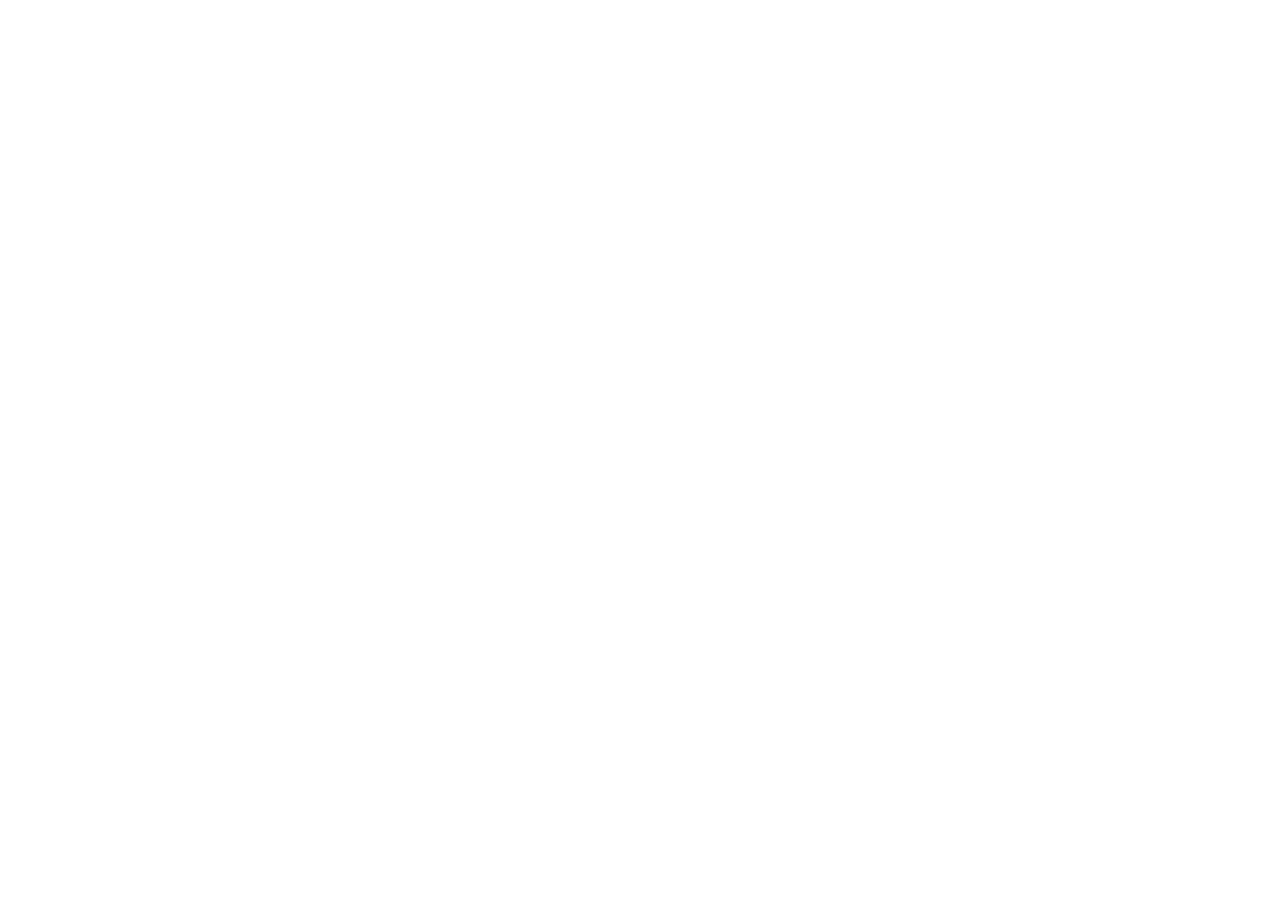
==== index.html @ 71f1d229 "Create Project files" ====
<!DOCTYPE html>
<html lang="en">

<head>
    <meta charset="UTF-8">
    <meta name="viewport" content="width=device-width, initial-scale=1.0">
    <title>Salmon Cookies</title>
    <link rel="stylesheet" href="css/style.css">
</head>

<body>


    <script src='/javascript/app.js'></script>
</body>

</html>
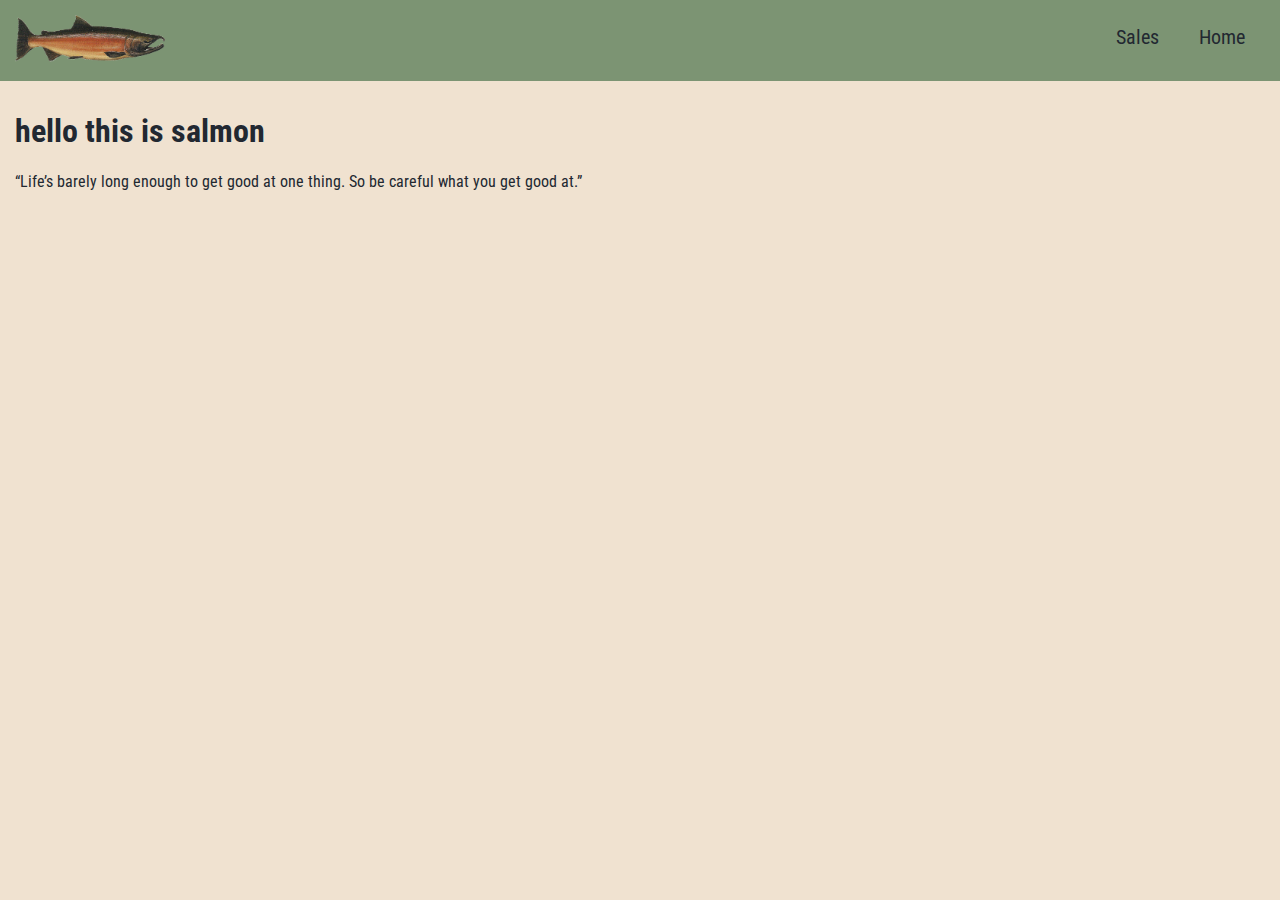
==== commit 80b1aa15: "build structure and design" ====
--- a/index.html
+++ b/index.html
@@ -6,12 +6,27 @@
     <meta name="viewport" content="width=device-width, initial-scale=1.0">
     <title>Salmon Cookies</title>
     <link rel="stylesheet" href="css/style.css">
+
+    <!-- font  -->
+    <link href="https://fonts.googleapis.com/css2?family=Roboto+Condensed&display=swap" rel="stylesheet">
+    <link href="https://fonts.googleapis.com/css2?family=Roboto+Slab:wght@300&display=swap" rel="stylesheet">
 </head>
 
-<body>
+<body class="roboto-condensed">
+    <header>
+        <nav>
+            <img class="logo" src="/images/salmon.png" alt="salmon">
+            <a href="sales.html" class="roboto-condensed">Home</a>
+            <a href="index.html" class="roboto-condensed">Sales</a>
+        </nav>
+
+    </header>
+    <main id="cookie-branches">
+        <h1>hello this is salmon</h1>
+        <p>“Life’s barely long enough to get good at one thing. So be careful what you get good at.”</p>
+    </main>
 
 
-    <script src='/javascript/app.js'></script>
 </body>
 
 </html>--- a/css/style.css
+++ b/css/style.css
@@ -0,0 +1,45 @@
+/* fonts style */
+.inconsolata{
+    font-family: 'Inconsolata', monospace;
+    color: #290001;
+}
+.roboto-condensed{
+    font-family: 'Roboto Condensed', sans-serif;
+    color:#222831;
+}
+.robot-slap{
+    font-family: 'Roboto Slab', serif;
+    background-color: #74c7b8;
+    color:#00303f;
+
+}
+
+/* elements style */
+body{
+    background-color: #f0e2d0;
+    margin: 0;
+}
+nav{
+    background-color: #7c9473;
+    position: relative;
+    padding: 15px;
+
+}
+img.logo{
+    width: 150px;
+    margin-right: 200px;
+}
+a {
+    text-decoration: none;
+    font-size: 20px;
+    margin: 10px 20px;
+    float: right;
+}
+a:hover {
+    color:#f0e2d0;
+}
+main{
+    padding: 10px 15px;
+}
+
+
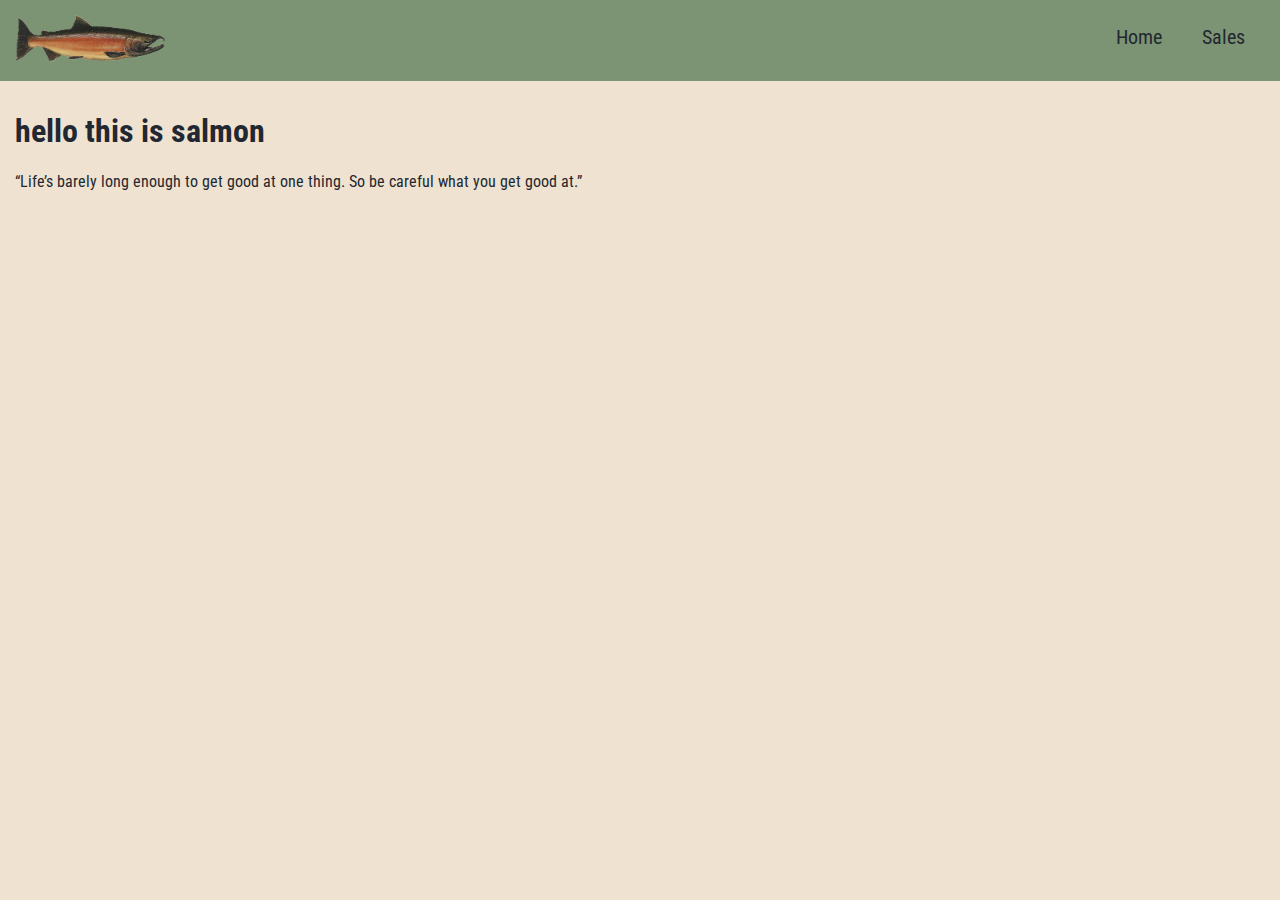
==== commit 92a7a01d: "links fix" ====
--- a/index.html
+++ b/index.html
@@ -15,9 +15,9 @@
 <body class="roboto-condensed">
     <header>
         <nav>
-            <img class="logo" src="/images/salmon.png" alt="salmon">
-            <a href="sales.html" class="roboto-condensed">Home</a>
-            <a href="index.html" class="roboto-condensed">Sales</a>
+            <img class="logo" src="images/salmon.png" alt="salmon">
+            <a href="sales.html" class="roboto-condensed"> Sales</a>
+            <a href="index.html" class="roboto-condensed"> Home</a>
         </nav>
 
     </header>
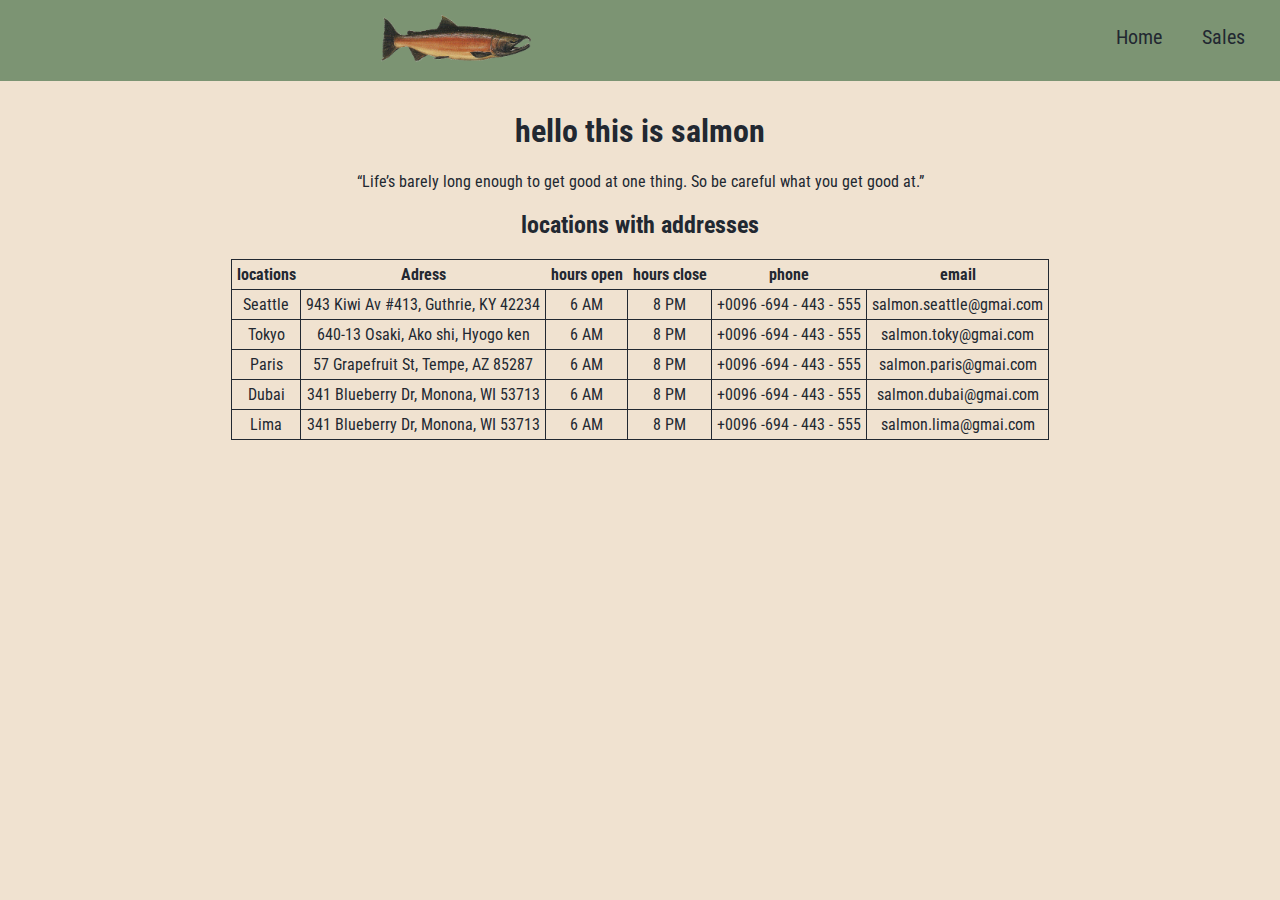
==== commit 85ddaeb3: "add location information" ====
--- a/index.html
+++ b/index.html
@@ -24,6 +24,64 @@
     <main id="cookie-branches">
         <h1>hello this is salmon</h1>
         <p>“Life’s barely long enough to get good at one thing. So be careful what you get good at.”</p>
+        <article>
+
+            <table>
+                <thead>
+                    <h2>locations with addresses</h2>
+                </thead>
+                <tbody>
+                    <tr>
+                        <th>locations</th>
+                        <th>Adress</th>
+                        <th>hours open</th>
+                        <th>hours close</th>
+                        <th>phone</th>
+                        <th>email</th>
+                    </tr>
+                    <tr>
+                        <td>Seattle</td>
+                        <td>943 Kiwi Av #413, Guthrie, KY 42234 </td>
+                        <td>6 AM</td>
+                        <td>8 PM</td>
+                        <td>+0096 -694 - 443 - 555</td>
+                        <td>salmon.seattle@gmai.com</td>
+                    </tr>
+                    <tr>
+                        <td>Tokyo</td>
+                        <td>640-13 Osaki, Ako shi, Hyogo ken</td>
+                        <td>6 AM</td>
+                        <td>8 PM</td>
+                        <td>+0096 -694 - 443 - 555</td>
+                        <td>salmon.toky@gmai.com</td>
+                    </tr>
+                    <tr>
+                        <td>Paris</td>
+                        <td> 57 Grapefruit St, Tempe, AZ 85287</td>
+                        <td>6 AM</td>
+                        <td>8 PM</td>
+                        <td>+0096 -694 - 443 - 555</td>
+                        <td>salmon.paris@gmai.com</td>
+                    </tr>
+                    <tr>
+                        <td>Dubai</td>
+                        <td> 341 Blueberry Dr, Monona, WI 53713</td>
+                        <td>6 AM</td>
+                        <td>8 PM</td>
+                        <td>+0096 -694 - 443 - 555</td>
+                        <td>salmon.dubai@gmai.com</td>
+                    </tr>
+                    <tr>
+                        <td>Lima</td>
+                        <td> 341 Blueberry Dr, Monona, WI 53713</td>
+                        <td>6 AM</td>
+                        <td>8 PM</td>
+                        <td>+0096 -694 - 443 - 555</td>
+                        <td>salmon.lima@gmai.com</td>
+                    </tr>
+                </tbody>
+            </table>
+        </article>
     </main>
 
 
--- a/css/style.css
+++ b/css/style.css
@@ -1,4 +1,7 @@
 /* fonts style */
+body{
+    text-align: center;
+}
 .inconsolata{
     font-family: 'Inconsolata', monospace;
     color: #290001;
@@ -42,4 +45,15 @@
     padding: 10px 15px;
 }
 
+/* table */
+ table,td{
+    border:1px solid;
+    border-collapse:collapse;
+    margin: auto;
+    
+}
+table
+td,th{
+    padding: 5px;
+}
 
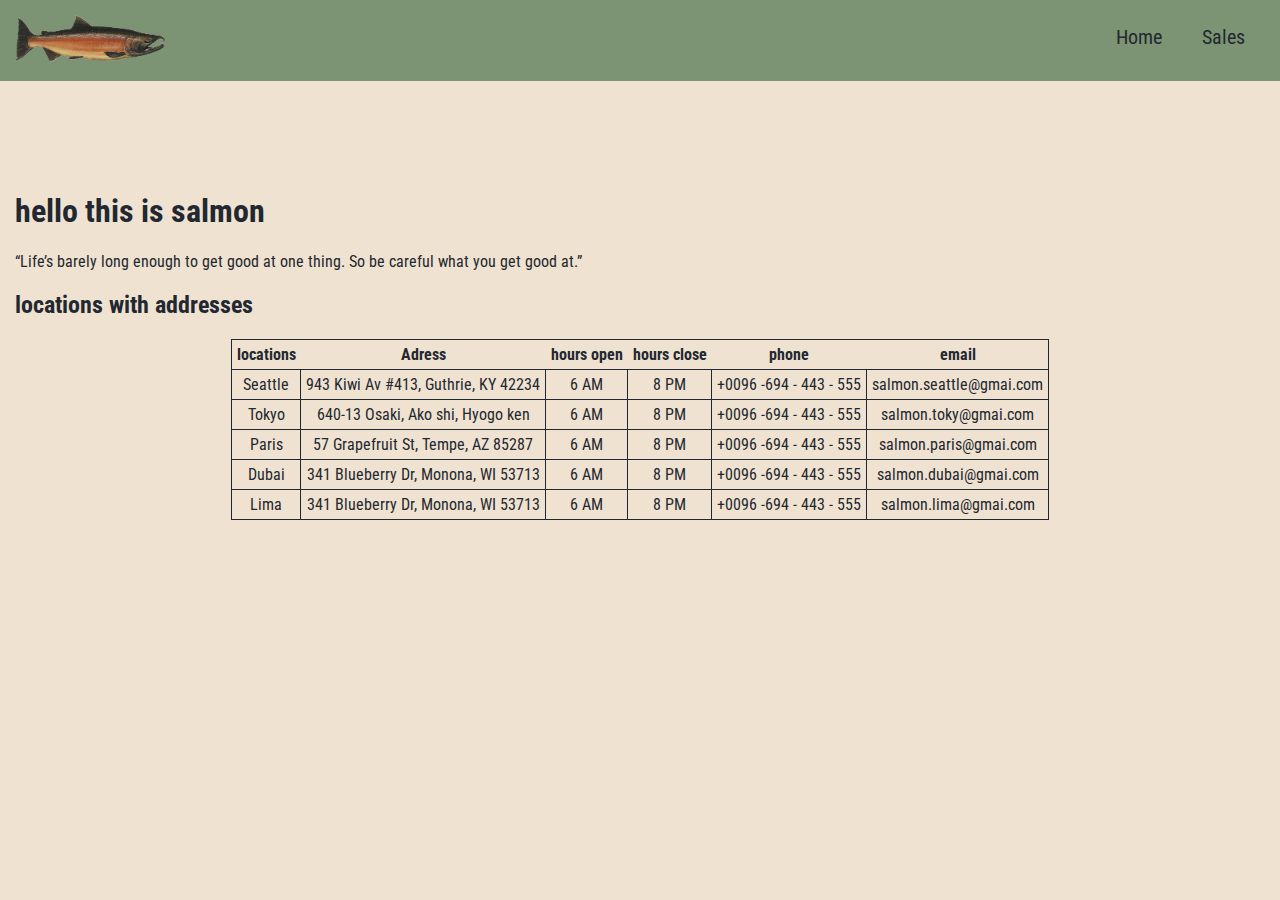
==== commit 37796385: "add new branch feature" ====
--- a/index.html
+++ b/index.html
@@ -21,7 +21,7 @@
         </nav>
 
     </header>
-    <main id="cookie-branches">
+    <main>
         <h1>hello this is salmon</h1>
         <p>“Life’s barely long enough to get good at one thing. So be careful what you get good at.”</p>
         <article>
--- a/css/style.css
+++ b/css/style.css
@@ -1,7 +1,4 @@
 /* fonts style */
-body{
-    text-align: center;
-}
 .inconsolata{
     font-family: 'Inconsolata', monospace;
     color: #290001;
@@ -42,17 +39,19 @@
     color:#f0e2d0;
 }
 main{
-    padding: 10px 15px;
+    padding: 90px 15px;
 }
 
 /* table */
+table{
+    margin: auto;
+}
  table,td{
     border:1px solid;
     border-collapse:collapse;
-    margin: auto;
-    
+    text-align: center;
 }
-table
+
 td,th{
     padding: 5px;
 }
